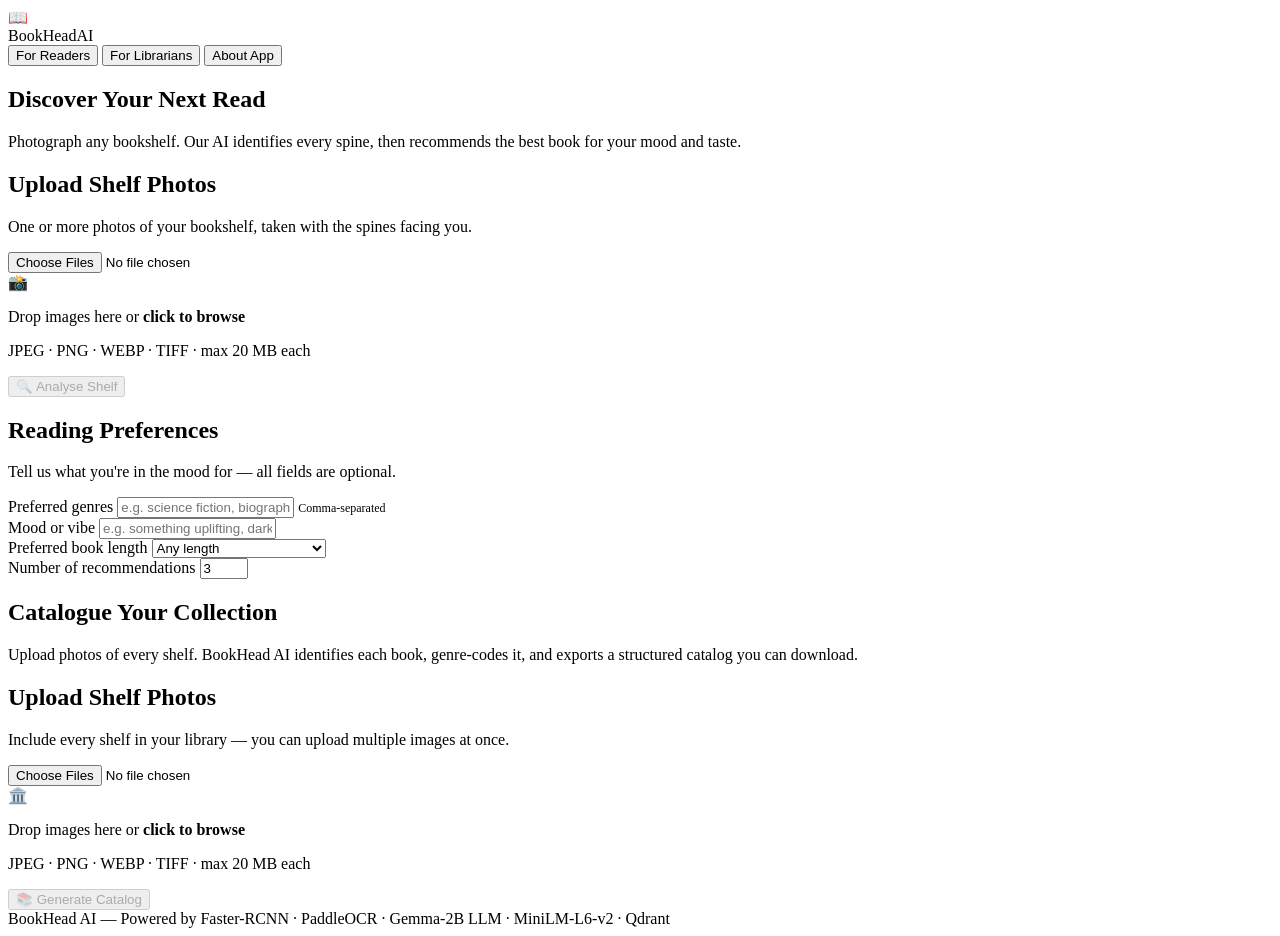
==== frontend/templates/index.html @ 9a3a680a "first commit. all features completed and tested locally" ====
<!DOCTYPE html>
<html lang="en">
<head>
  <meta charset="UTF-8">
  <meta name="viewport" content="width=device-width, initial-scale=1.0">
  <!-- App Name suggestions: BookPhilia AI, BookLens AI, BookMagnet AI, BookHead AI, BookGlass AI, 
   Booker's AI, Bookaholic AI, -->
  <title>BookHead AI</title>
  <link rel="icon" type="image/png" href="/static/css/favicon.png">
  <meta name="description" content="AI-powered book discovery and library cataloguing from shelf photos.">
  <link rel="preconnect" href="https://fonts.googleapis.com">
  <link rel="stylesheet" href="/static/css/main.css">
</head>
<body>

<!-- ── Toast container ──────────────────────────────────────────────────── -->
<div id="toast-container"></div>

<!-- ── Header ───────────────────────────────────────────────────────────── -->
<header class="site-header">
  <div class="container header-inner">

    <div class="logo">
      <div class="logo-icon">📖</div>
  BookHead<span>AI</span>
    </div>

    <nav class="header-nav" role="tablist" aria-label="Application mode">
      <button class="nav-tab active" data-tab="reader"
              role="tab" aria-selected="true" aria-controls="panel-reader">
        For Readers
      </button>
      <button class="nav-tab" data-tab="librarian"
              role="tab" aria-selected="false" aria-controls="panel-librarian">
        For Librarians
      </button>
      <button class="nav-tab" data-tab="about"
              role="tab" aria-selected="false" aria-controls="panel-about">
        About App
      </button>
    </nav>

  </div>
</header>

<!-- ── Main ─────────────────────────────────────────────────────────────── -->
<main>

  <!-- ════════════════════════════════════════════════════════════════════
       ABOUT APP PANEL — content is lazy-loaded by about.js from about.html
       ════════════════════════════════════════════════════════════════════ -->
  <section id="panel-about" class="panel" role="tabpanel" aria-labelledby="about-tab">
    <!-- about.js injects about.html here on first visit -->
  </section>


  <!-- ════════════════════════════════════════════════════════════════════
       READER PANEL
       ════════════════════════════════════════════════════════════════════ -->
  <section id="panel-reader" class="panel active" role="tabpanel" aria-labelledby="reader-tab">

    <!-- Hero -->
    <div class="hero">
      <div class="container">
        <h1>Discover Your Next Read</h1>
        <p>
          Photograph any bookshelf. Our AI identifies every spine, then recommends
          the best book for your mood and taste.
        </p>
      </div>
    </div>

    <div class="container">

      <!-- Status bar (hidden until a job starts) -->
      <div id="reader-status" class="status-bar" style="display:none" role="status" aria-live="polite"></div>

      <!-- Upload + Preferences -->
      <div class="upload-section">

        <!-- Drop zone -->
        <div class="upload-card">
          <h2>Upload Shelf Photos</h2>
          <p>One or more photos of your bookshelf, taken with the spines facing you.</p>

          <div class="drop-zone" id="reader-drop"
               role="button" aria-label="Upload shelf images" tabindex="0">
            <input type="file" id="reader-file-input"
                   accept="image/jpeg,image/png,image/webp,image/tiff"
                   multiple aria-label="Select shelf images">
            <div class="drop-zone-icon">📸</div>
            <p>Drop images here or <strong>click to browse</strong></p>
            <p class="file-hint">JPEG · PNG · WEBP · TIFF · max 20 MB each</p>
          </div>

          <div class="file-list" id="reader-file-list"></div>

          <button class="btn btn-primary btn-full" id="reader-submit" disabled>
            🔍 Analyse Shelf
          </button>
        </div>

        <!-- Preferences -->
        <div class="upload-card">
          <h2>Reading Preferences</h2>
          <p>Tell us what you're in the mood for — all fields are optional.</p>

          <div class="prefs-form">

            <div class="form-group">
              <label for="r-genres">Preferred genres</label>
              <input type="text" id="r-genres"
                     placeholder="e.g. science fiction, biography"
                     aria-describedby="r-genres-hint">
              <small id="r-genres-hint" class="muted" style="font-size:0.75rem">Comma-separated</small>
            </div>

            <div class="form-group">
              <label for="r-mood">Mood or vibe</label>
              <input type="text" id="r-mood"
                     placeholder="e.g. something uplifting, dark thriller">
            </div>

            <div class="form-group">
              <label for="r-length">Preferred book length</label>
              <select id="r-length">
                <option value="any">Any length</option>
                <option value="short">Short (under 250 pages)</option>
                <option value="medium">Medium (250–450 pages)</option>
                <option value="long">Long (450+ pages)</option>
              </select>
            </div>

            <div class="form-group">
              <label for="r-max-recs">Number of recommendations</label>
              <input type="number" id="r-max-recs"
                     value="3" min="1" max="20">
            </div>

          </div>
        </div>

      </div><!-- /upload-section -->

      <!-- Results (rendered by reader.js) -->
      <div id="reader-results"></div>

    </div><!-- /container -->

  </section><!-- /panel-reader -->


  <!-- ════════════════════════════════════════════════════════════════════
       LIBRARIAN PANEL
       ════════════════════════════════════════════════════════════════════ -->
  <section id="panel-librarian" class="panel" role="tabpanel" aria-labelledby="librarian-tab">

    <!-- Hero -->
    <div class="hero">
      <div class="container">
        <h1>Catalogue Your Collection</h1>
        <p>
          Upload photos of every shelf. BookHead AI identifies each book,
          genre-codes it, and exports a structured catalog you can download.
        </p>
      </div>
    </div>

    <div class="container">

      <!-- Status bar -->
      <div id="lib-status" class="status-bar" style="display:none" role="status" aria-live="polite"></div>

      <!-- Upload card -->
      <div class="upload-section" style="grid-template-columns:1fr">

        <div class="upload-card">
          <h2>Upload Shelf Photos</h2>
          <p>Include every shelf in your library — you can upload multiple images at once.</p>

          <div class="drop-zone" id="lib-drop"
               role="button" aria-label="Upload shelf images" tabindex="0">
            <input type="file" id="lib-file-input"
                   accept="image/jpeg,image/png,image/webp,image/tiff"
                   multiple aria-label="Select shelf images">
            <div class="drop-zone-icon">🏛️</div>
            <p>Drop images here or <strong>click to browse</strong></p>
            <p class="file-hint">JPEG · PNG · WEBP · TIFF · max 20 MB each</p>
          </div>

          <div class="file-list" id="lib-file-list"></div>

          <button class="btn btn-primary btn-full" id="lib-submit" disabled>
            📚 Generate Catalog
          </button>
        </div>

      </div><!-- /upload-section -->

      <!-- Review section (rendered by librarian.js when AWAITING_REVIEW) -->
      <div id="lib-review-section"></div>

      <!-- Catalog table (rendered by librarian.js on SUCCESS) -->
      <div id="lib-catalog-section"></div>

    </div><!-- /container -->

  </section><!-- /panel-librarian -->

</main>

<!-- ── Footer ────────────────────────────────────────────────────────────── -->
<footer class="site-footer">
  <div class="container">
    BookHead AI &mdash; Powered by Faster-RCNN · PaddleOCR · Gemma-2B LLM · MiniLM-L6-v2 · Qdrant
  </div>
</footer>

<!-- ── Scripts (ES module, deferred) ─────────────────────────────────────── -->
<script type="module" src="/static/js/app.js"></script>

</body>
</html>
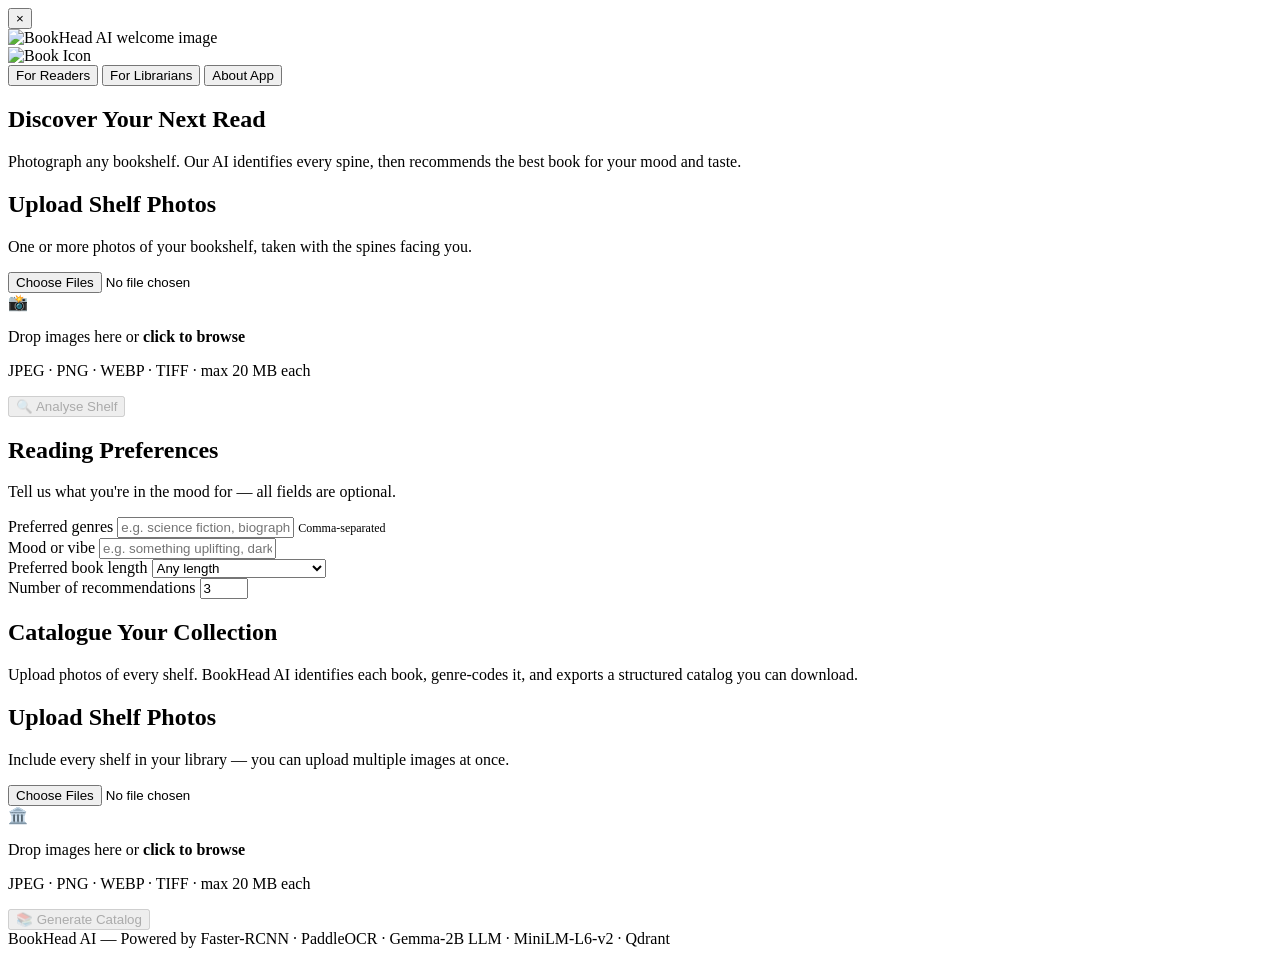
==== commit a9684e18: "Added a poster about app on first startup" ====
--- a/frontend/templates/index.html
+++ b/frontend/templates/index.html
@@ -13,6 +13,17 @@
 </head>
 <body>
 
+<!-- ── Startup banner shown on first app launch ───────────────────────────── -->
+<div id="startup-banner" class="startup-banner" role="dialog" aria-modal="true" aria-labelledby="startup-banner-title">
+  <div class="startup-banner-backdrop"></div>
+  <div class="startup-banner-card">
+    <button type="button" class="startup-banner-close" id="startup-banner-close" aria-label="Close welcome banner">×</button>
+    <div class="startup-banner-image" aria-hidden="true">
+      <img src="/static/css/startup_banner.png" alt="BookHead AI welcome image">
+    </div>
+  </div>
+</div>
+
 <!-- ── Toast container ──────────────────────────────────────────────────── -->
 <div id="toast-container"></div>
 
@@ -20,10 +31,13 @@
 <header class="site-header">
   <div class="container header-inner">
 
-    <div class="logo">
-      <div class="logo-icon">📖</div>
-  BookHead<span>AI</span>
-    </div>
+  <div class="logo">
+    <div class="logo-icon">
+      <img src="/static/css/logo.svg" alt="Book Icon" class="svg-icon">
+    </div>
+  </div>
+
+    <!-- BookHead<span>AI</span> -->
 
     <nav class="header-nav" role="tablist" aria-label="Application mode">
       <button class="nav-tab active" data-tab="reader"
